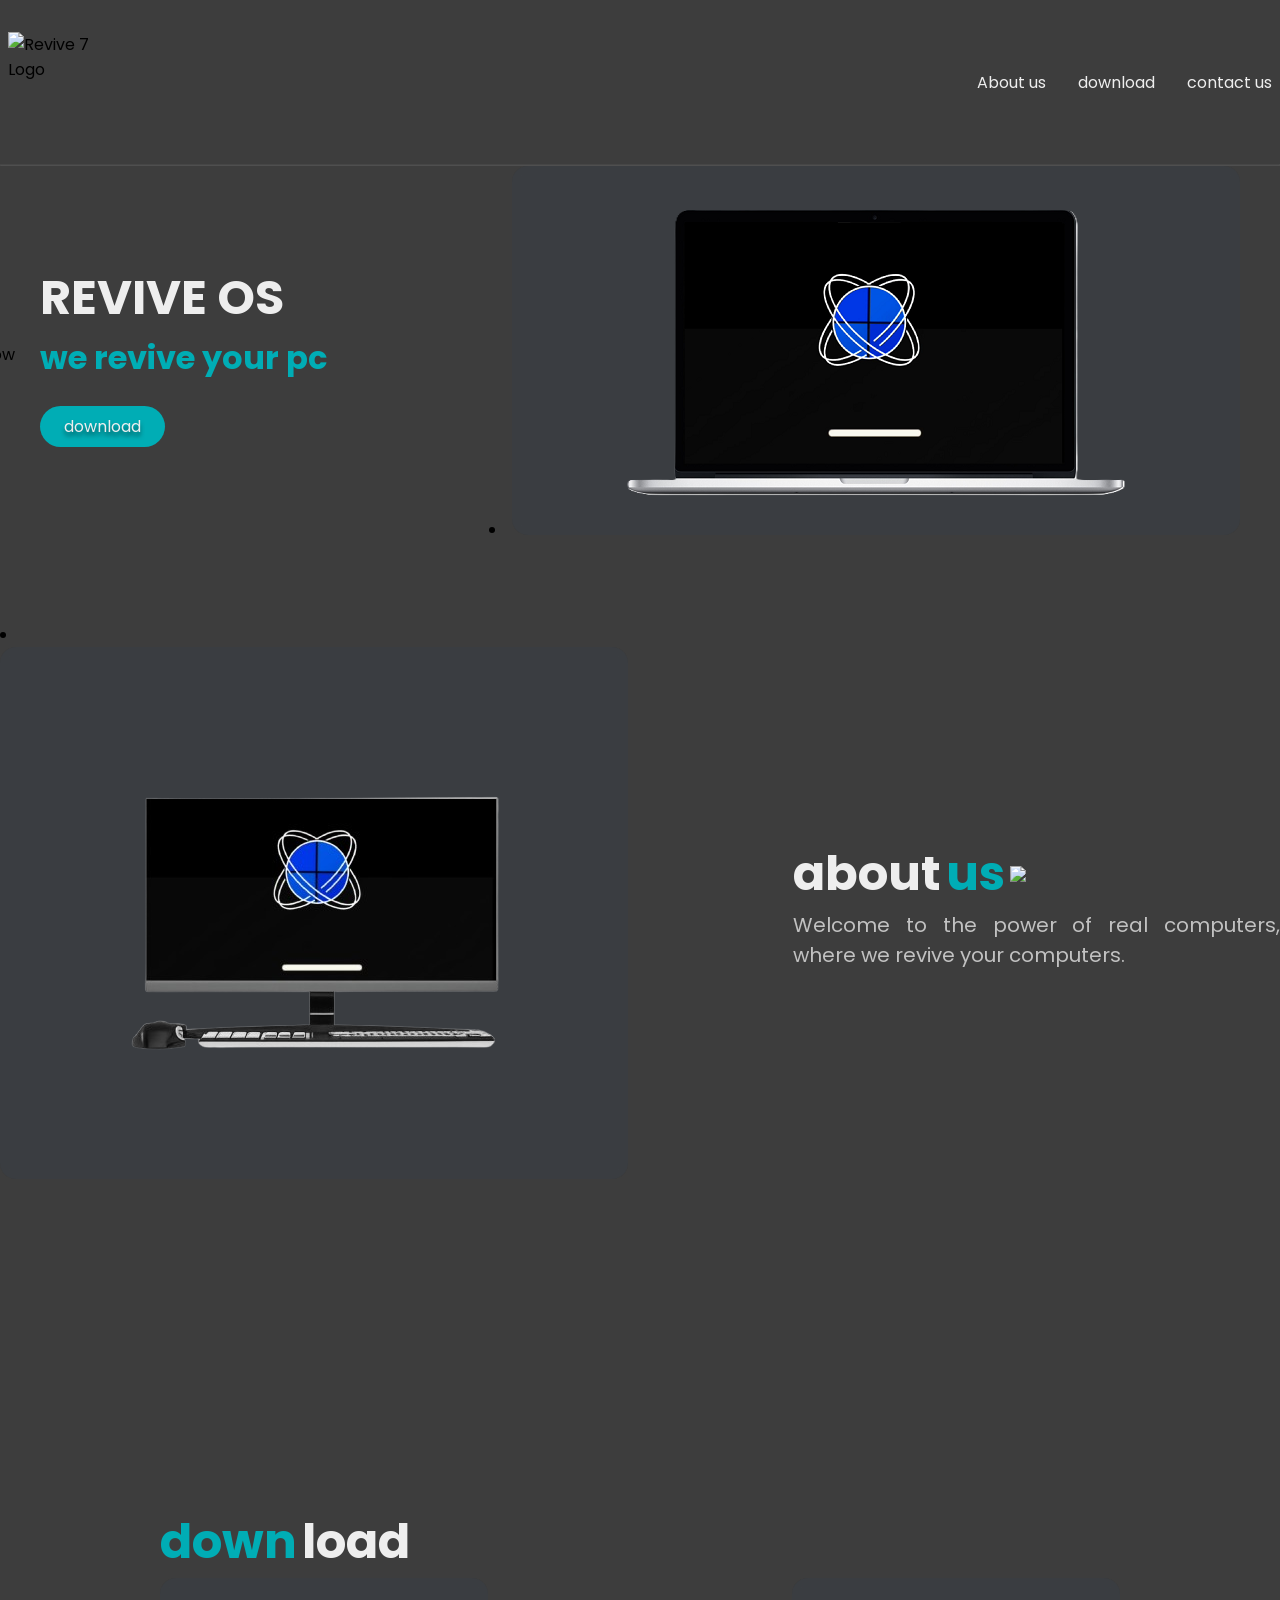
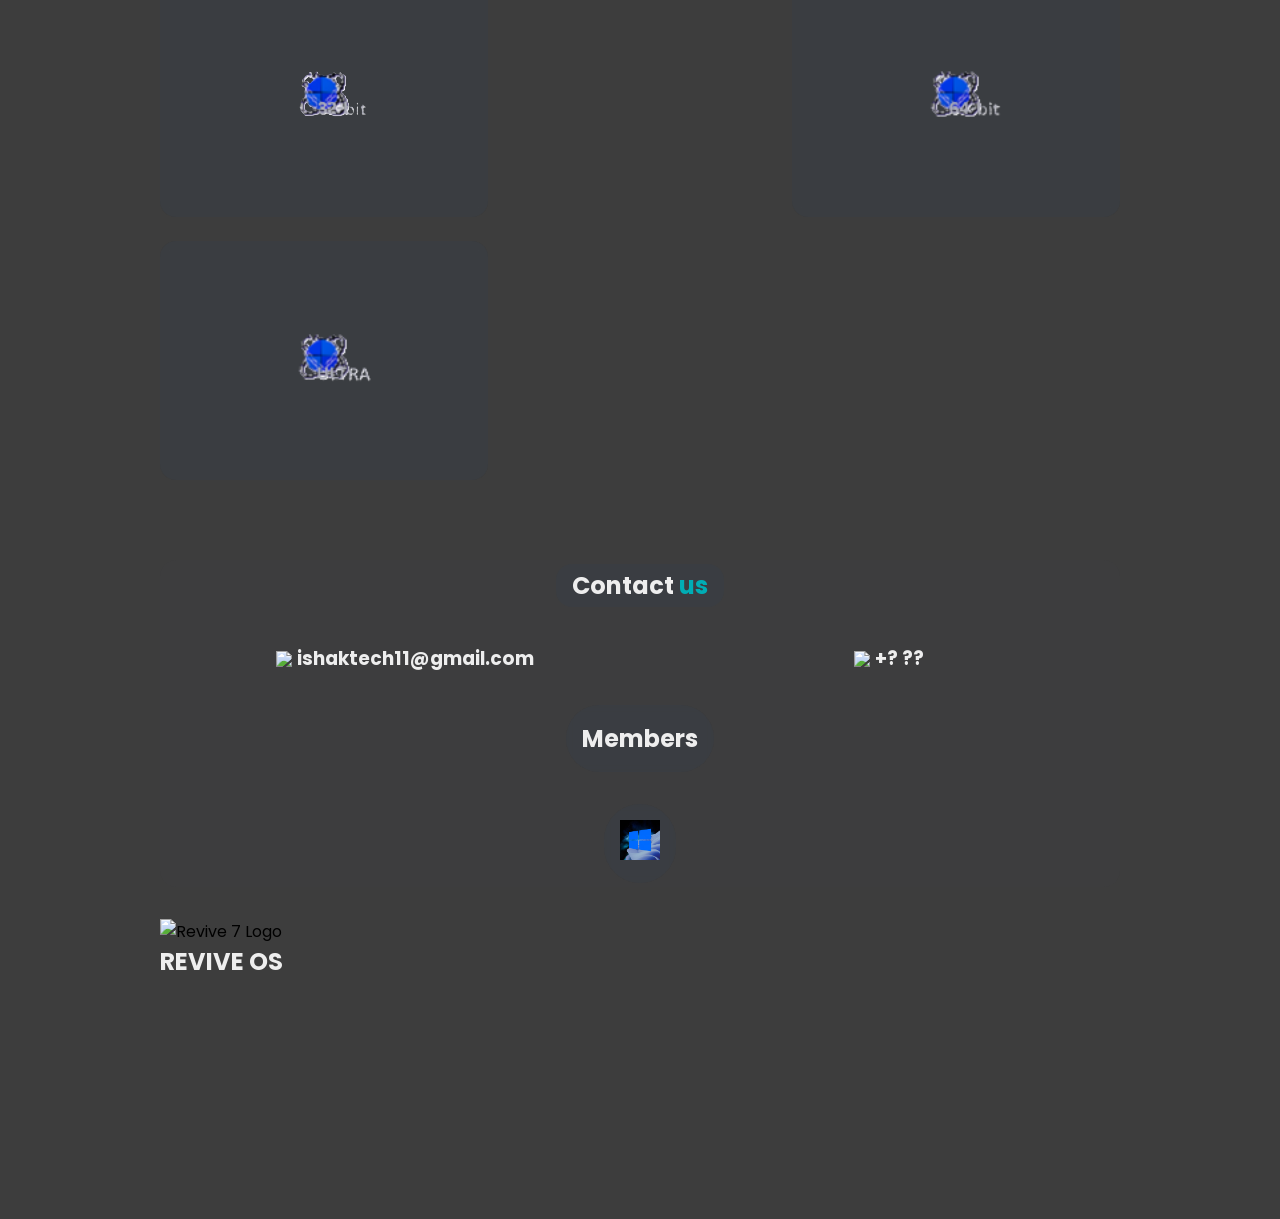
==== index.html @ 4f59e3e3 "upadte" ====
<!DOCTYPE html>
<html lang="en">
<head>
    <meta charset="UTF-8">
    <meta name="viewport" content="width=device-width, initial-scale=1.0">
    <link rel="stylesheet" href="styles.css" />
    <title>Revive 7</title>
</head>
 <body>
    <header>
       <img src="https://github.com/Revive-7/revive-7.github.io/blob/main/logo.png?raw=true" alt="Revive 7 Logo" width="100" height="100">
        <nav class="navigation">
           <ul>
             <li><a href="#aboutMe"> About us</a></li>
             <li><a href="#MyWorks"> download</a></li>
             <li><a href="#contactMe">contact us</a></li>
           </ul>
        </nav>

    </header>
       </nav>
    <hr />
   <section class="hero">
     <img class="arrow" src="assets/assets/svg/arrow.svg" alt="arrow" />
     <div class="herosup">
      <h1 class="name">REVIVE OS</h1>       
      <h1 class="title">we revive your pc</h1>
      <div class="herobtns">
         <a class="herme" href="#MyWorks">download</a>
      </div>
    </div>
    <li>
      <a href="#MyWorks">
      <img src="laptop with boot.png" alt="os img" class="heroimg"></a></li>
     
   </section>
   <section class="aboutme" id="aboutMe" >
<li>
      <a href="#MyWorks" > 
     <img src="pc.png" alt="aboutme image" class="heroimg" /></a></li>
      <div class="textcontainer">
         <div class="texttitel">
            <h1 class="aboutname">about</h1>
            <h1 class="abouttitle"> us</h1>
            <img src="assets/assets/svg/lightbulb.svg " class="light" />
         </div>
         <p class="aboutmepar">
           Welcome to the power of real computers,
            where we revive your computers.
         </p>
      </div>
   </section>
   <div class="Works" id="MyWorks">
      <div class="WorksContainer">
         <div class="PROJECTTITLE">
            
            <h1 class="abouttitle">down</h1>
            <h1 class="aboutname">load</h1>
         </div>
         <ul>
            <li>
               
               <a  class="iso32" href="32-bit.png" download 
               ><img src="32-bit.png" 
            </li>
            <li>
               <a class="iso64" href="64-bit (1).png" download
               ><img src="64-bit (1).png" ></a>
            </li>
            <li>
               <a class="isoUltra" href="ultra.png" download 
               ><img src="ultra.png" /></a> 
            </li>
         <ul>
      </div> 
  </section>

  <section class="contactContainer"  id="contactMe">
<div class="contactTitle">
   <h1 class="aboutname">Contact</h1>
   <h1 class="abouttitle">us</h1>
</div>
<div class="Contact">
    <div class="emailandphone">
     <img src="assets/assets/svg/Email.svg" />
      <h3>ishaktech11@gmail.com</h3>
    </div>
    <div class="emailandphone">
      <img src="assets/assets/svg/phone.svg" />
      <h3>+? ??</h3>
    </div>
</div>
   
   <div class="Members">
      <h1 class="aboutname">Members</h1>
   </div>

   <div class="Members">
      <a href="http://www.youtube.com/@NANO_SOFTWARE" target="_blank"
      ><img src="Untitled img.png"
         ></a>
   </div>
      </section>
       <img src="https://github.com/Revive-7/revive-7.github.io/blob/main/logo.png?raw=true" alt="Revive 7 Logo" width="100" height="100">
             
      <h2 class="aboutname">REVIVE OS</h2>
    </div>
 </body>

</html>
---- styles.css ----
@import url("https://fonts.googleapis.com/css2?family=Poppins:wght@700&display=swap");



* {

    margin: 0;
    padding: 0;
    box-sizing: border-box;
    scroll-behavior: smooth;
    font-family: "Poppins","serif";
}
body {
background-color: rgba(0, 0, 0, 0.76);
}
header {
     display: flex;
     justify-content: space-between;
     align-items: center;
     margin: 2rem auto;
     max-width: 1700px;
     padding: 0 0.5rem;
}

.navigation ul{
    display: flex;
    list-style-type: none;
    gap: 2rem;
}

.navigation a {
    text-decoration: none;
    color: #eeeeee;
}

.navigation a:hover{
    color: #00adb5;
}
hr{
    opacity: 10%;
}
.name ul {
display: flex;
list-style-type: none;
gap: 1rem auto;
}
.name a {
    display: flex;
    justify-content: space-between;
    align-items: center;
    max-width: 1700px;
    margin: 1rem auto;
    color: #eeeeee;
    text-decoration: none;
}
.hero{
    display: flex;
    justify-content: space-between;
    align-items: center;
    margin: auto;
    max-width: 1200px;
}
.arrow {
    position: absolute;
    transform: translateX(-5.5rem); translate:(1.5rem) ;
}
.herosub {
    display: flex;
    flex-direction: column;
    gap: 0.5rem;
}
.name {
    font-size: 3rem;
    color: #eeeeee;
}
.title {
    font-size: 2rem;
     color: #00adb5;
}
.herobtns {
    display: flex;
    gap: 1rem;
    margin-top: 1.5rem;
}
.herme {
    background-color: #00adb5;
    color: #eeeeee;
    border-radius: 24px;
    text-decoration: none;
    padding: 0.5rem 1.5rem;
    text-shadow: 0px 4px 4px rgba( 0, 0, 0, 0.5);
}
.aboutme {
    display: flex;
    justify-content: space-between;
    align-items: center;
    margin: 5rem auto;
    max-width: 1500px;
    gap: 10rem;
}
.textcontainer {
    display: flex;
    flex-direction: column;
}
.texttitel {
    display: flex;
    align-items: center;
    gap: 5px;
    font-size: 2rem;
}
.aboutname {
    color: #eeeeee;
}
.abouttitle {
    color: #00adb5;
}
.aboutmepar {
    text-align: justify;
    color: rgba(238, 238, 238, 0.75);
    max-width: 500px;
    font-size: 1.25rem;
}
.Works {
    background-image: url(assets/assets/svg/background.svg) ;
    padding:  10rem 10rem;
    margin: 5rem  0rem;
}
.WorksContainer  {
    display: flex;
    flex-direction: column;
    justify-content: space-around;
    align-items: left;
    margin: 5rem auto;
    max-width: 1500px;
}
.PROJECTTITLE {
    display: flex;
    align-items: center;
    justify-content: left;
    gap: 5px;
    font-size: 1.5rem;
}
.Works ul{
    flex-wrap: wrap;
    gap: 1.5rem;
    display: flex;
    list-style-type: none;
    align-items: center;
    justify-content: space-between;
}
.Works li {
    border-radius: 16px;
    background-color: rgba(57, 62, 70, 0.5);
    backdrop-filter: blur(4px);
    padding: 1rem 4rem;
}
.Works li img{
    width: 200px;
    height: 200px;
    object-fit: contain;
    transition: transform 0.2s;
}
.Works li :hover {
    transform: scale(1.5);
}
.contactContainer {
    display: flex;
    flex-direction: column;
    align-items: center;
    justify-content: space-around;
    gap: 2rem;
    margin: 2rem auto;
    max-width: 1500px;
     background-color: rgba(57, 62, 75, 0.1);
    font-size: 1rem;
    padding: 0.25rem 1rem;
    backdrop-filter: 4px;
    border-radius: 16px;
}
.contactTitle {
    display: flex;
    align-items: center;
    justify-content: center;
    gap: 5px;
    margin-bottom:5px;
    font-size: 1.5rem;
     background-color: rgba(57, 62, 70, 0.5);
    font-size: 1rem;
    padding: 0.25rem 1rem;
    backdrop-filter: 4px;
    border-radius: 16px; 
}
.Contact {
    display: flex;
    align-items: center;
    justify-content: center;
    margin-right: 5rem;
    gap: 20rem;
}
.Contact h3, .Contact a  {
    color: #eeeeee;
    text-decoration: none;
}
.emailandphone {
    display: flex;
    align-items: center;
    justify-content: center;
    gap: 5px;
} 
.SOCIALMEDIA{
    display: flex;
    justify-content: center;
    align-items: center;
    gap: 3rem;
}


.DIRECTED h2, .DIRECTED a  {
    color: #eeeeee;
    padding: 0.75rem;
    text-align: left;
}
.Me {
    display: flex;
    justify-content: center;
    align-items: center;
}
.Members {
    display: flex;
    justify-content: center;
    align-items: center;
    border-radius: 50px;
    background-color: rgba(57, 62, 70, 0.5);
    padding: 1rem;
    backdrop-filter: blur(4px);
}
.Members img {
    width: 40px;
    height: 40px;

}
.heroimg  {
    border-radius: 16px;
    background-color: rgba(57, 62, 70, 0.5);
    backdrop-filter: blur(4px);
    padding: 1rem 4rem;
}
.heroimg li:hover {
 transform: scale(1.5);
}
.heroimg li img {
  width: 200px;
    height: 200px;
    object-fit: contain;
    transition: transform 0.2s;
}

.LOGO img {
    width: 80px;
    height: 80px;
}
@media (max-width: 1023px){

    header {
    margin-left: 1rem ;
    margin-right: 1rem ;
 }
 .hero {
    flex-direction: column;
    align-items: center;
    gap: 2rem;
 }
 .heroimg {
    width: 400px; ;
 }
.name, .title {
    font-size: 2rem;
}
.arrow {
    display: none;
}
.aboutme {
    flex-direction: column-reverse;
    align-items: center;
    gap: 2rem;
}
.textcontainer{
    align-items: center;
    margin: 0rem 5rem;
    gap: 2rem;
}
.aboutname,  .abouttitle {
    font-size: 2rem;
}
.light{
    width: 60px;
}
.aboutmeimg {
    width: 400px;
  }
  .Works {
    padding: 0;
  }
  .worksContainer {
    padding: 5rem 0rem;
    gap: 3rem;
  }
  .PROJECTTITLE {
    margin-left: 1rem;
  }
  .Works ul {
    flex-direction: column;
    gap: 1rem;
  }
  .contactContainer {
    margin: 10rem 5rem;
    gap: 2rem;
  }
  .Contact {
    flex-direction: column;
    gap: 1rem;
    margin-right: 0;
  }


}
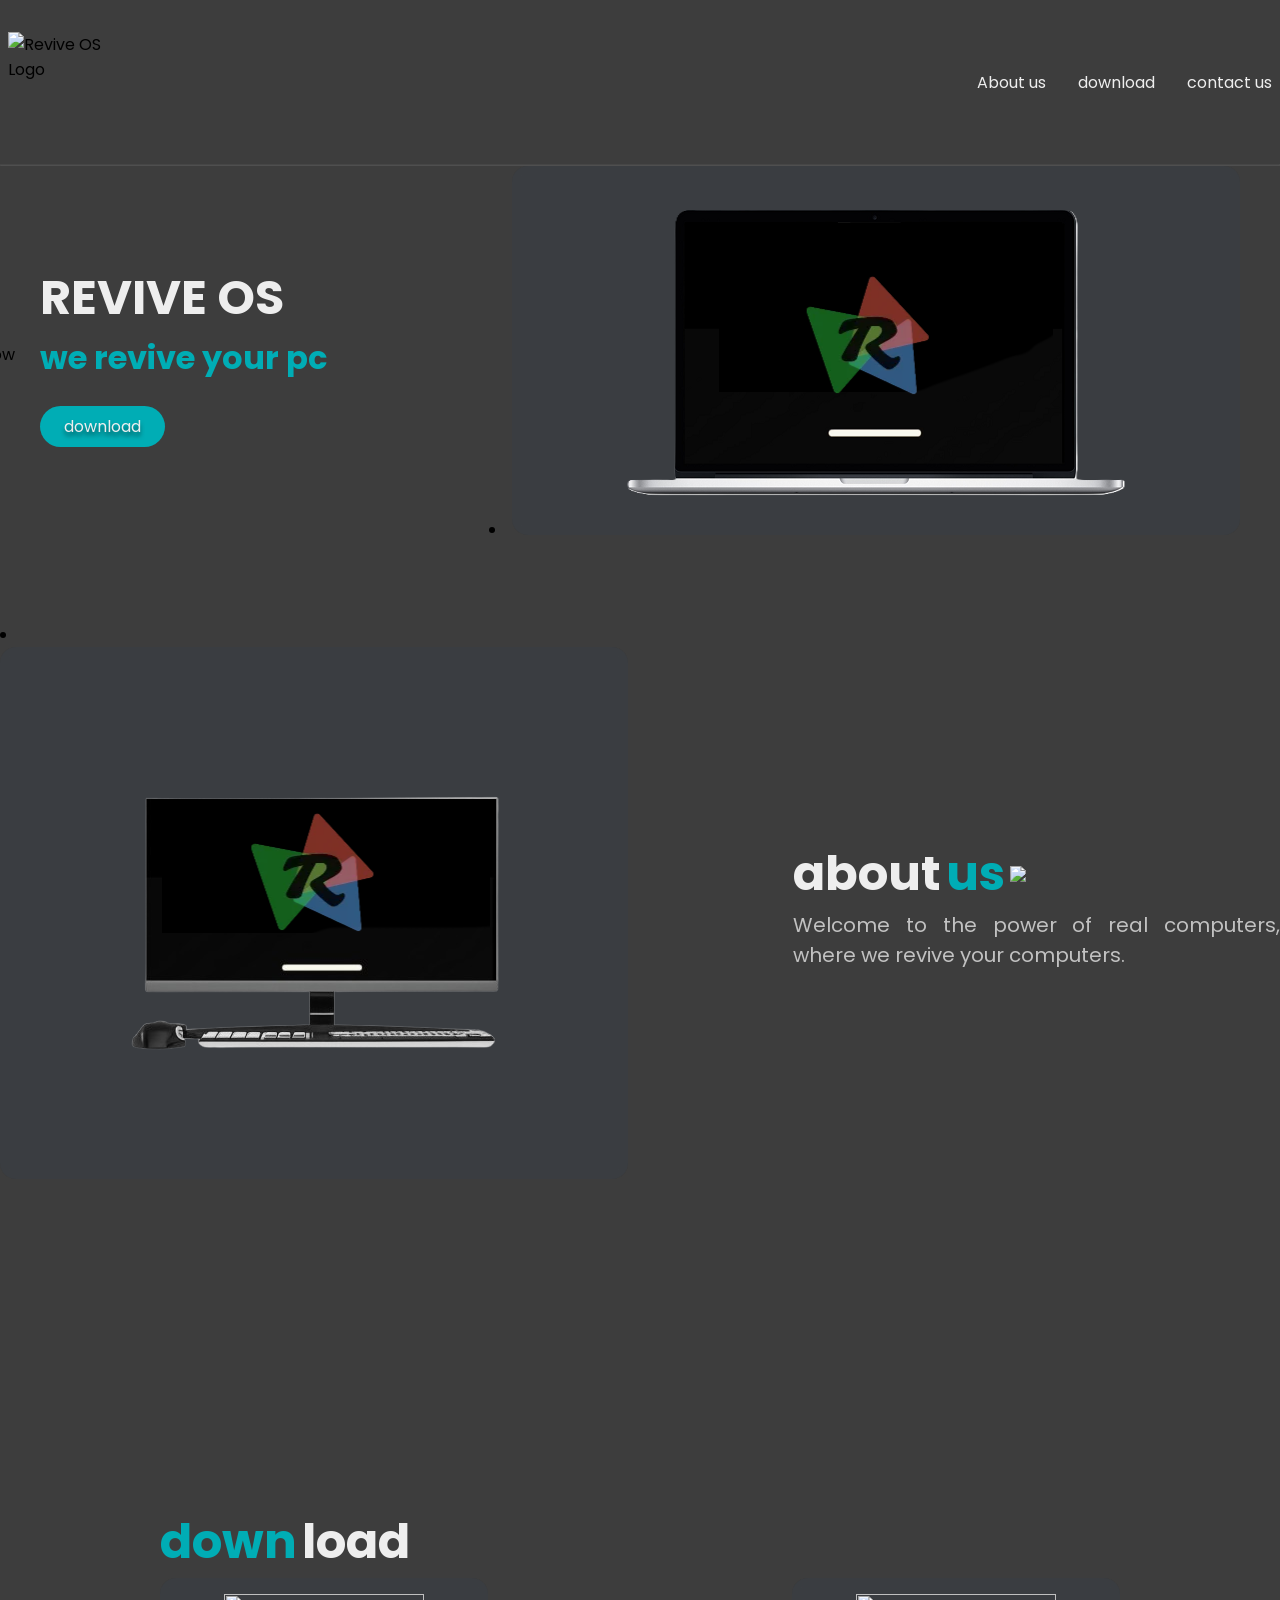
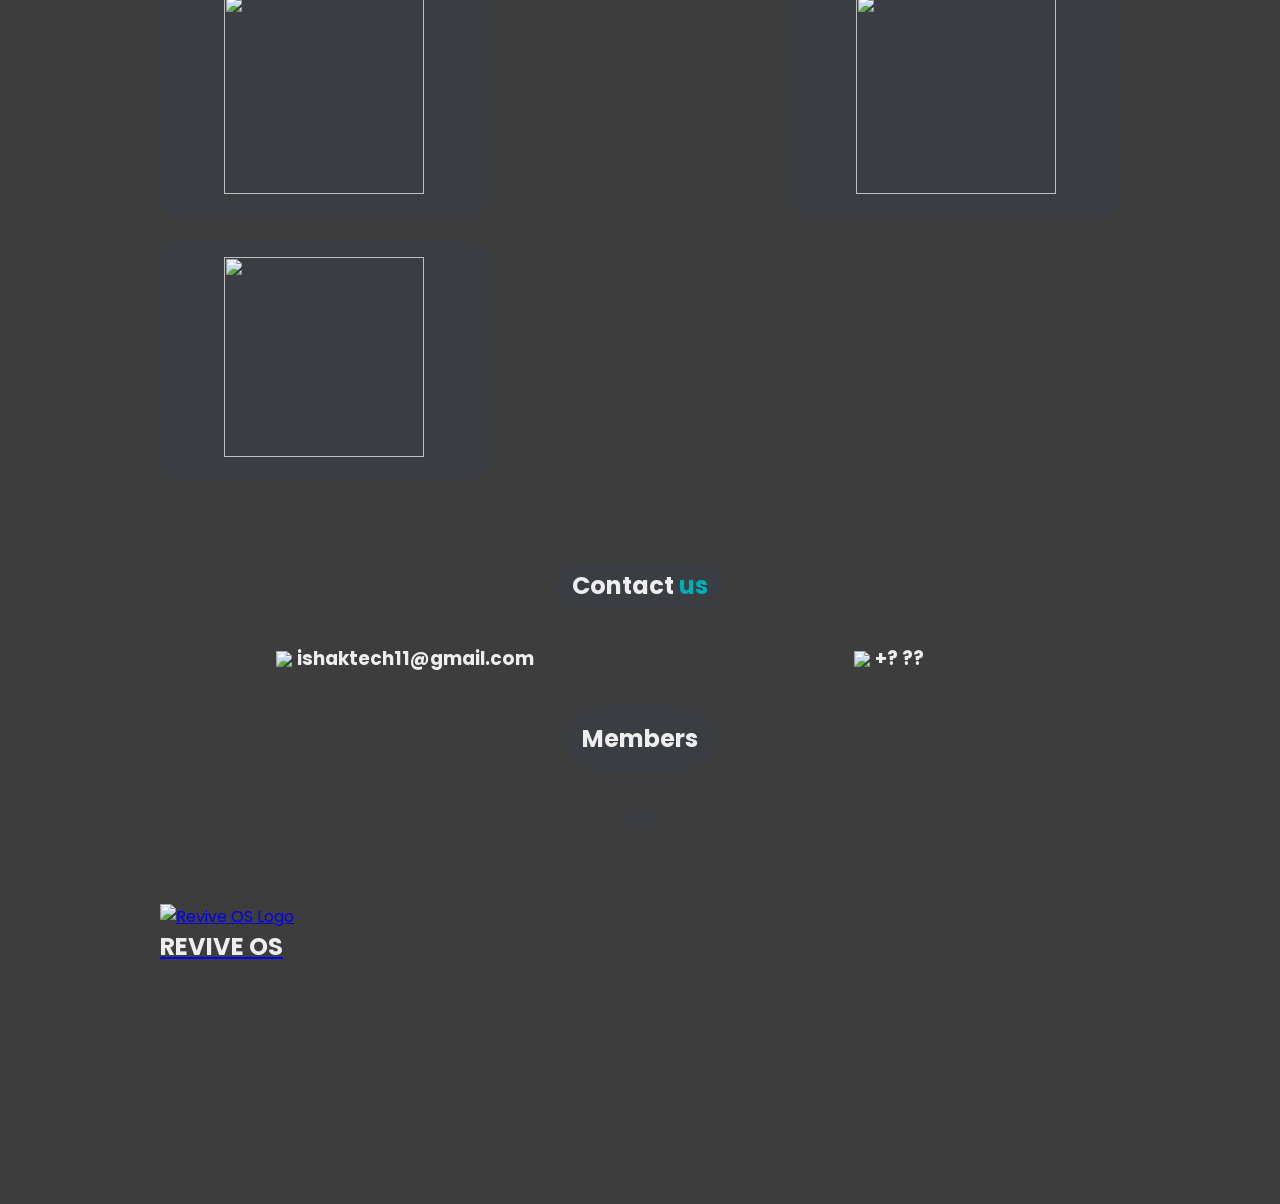
==== commit 5a44d8e4: "Images" ====
--- a/index.html
+++ b/index.html
@@ -4,11 +4,11 @@
     <meta charset="UTF-8">
     <meta name="viewport" content="width=device-width, initial-scale=1.0">
     <link rel="stylesheet" href="styles.css" />
-    <title>Revive 7</title>
+    <title>Revive OS</title>
 </head>
  <body>
     <header>
-       <img src="https://github.com/Revive-7/revive-7.github.io/blob/main/logo.png?raw=true" alt="Revive 7 Logo" width="100" height="100">
+       <img src="https://github.com/Revive-7/revive-7.github.io/blob/main/logo.png?raw=true" alt="Revive OS Logo" width="100" height="100">
         <nav class="navigation">
            <ul>
              <li><a href="#aboutMe"> About us</a></li>
@@ -90,21 +90,16 @@
       <h3>+? ??</h3>
     </div>
 </div>
-   
    <div class="Members">
       <h1 class="aboutname">Members</h1>
    </div>
-
    <div class="Members">
       <a href="http://www.youtube.com/@NANO_SOFTWARE" target="_blank"
-      ><img src="Untitled img.png"
-         ></a>
+       <img src="Untitled img.png">
    </div>
       </section>
-       <img src="https://github.com/Revive-7/revive-7.github.io/blob/main/logo.png?raw=true" alt="Revive 7 Logo" width="100" height="100">
-             
+       <img src="https://github.com/Revive-7/revive-7.github.io/blob/main/logo.png?raw=true" alt="Revive OS Logo" width="100" height="100">
       <h2 class="aboutname">REVIVE OS</h2>
     </div>
  </body>
-
-</html>+</html>
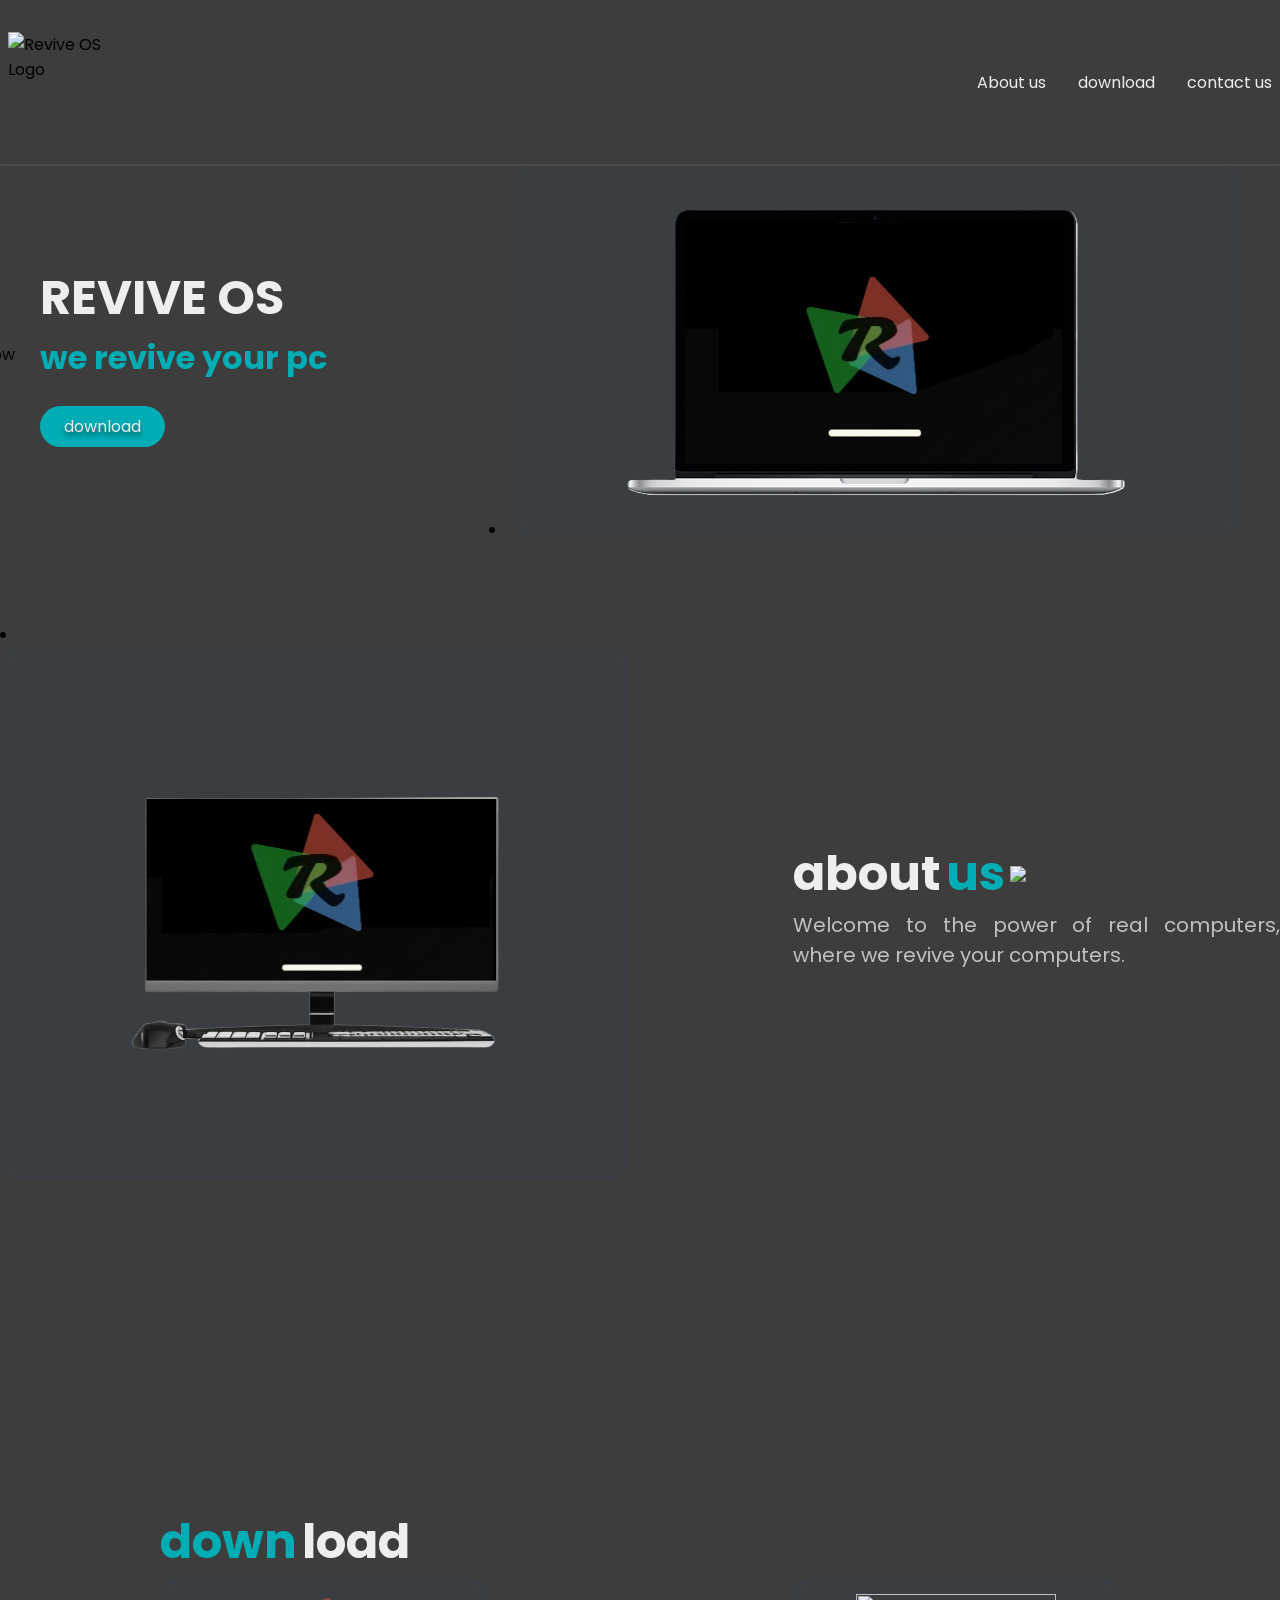
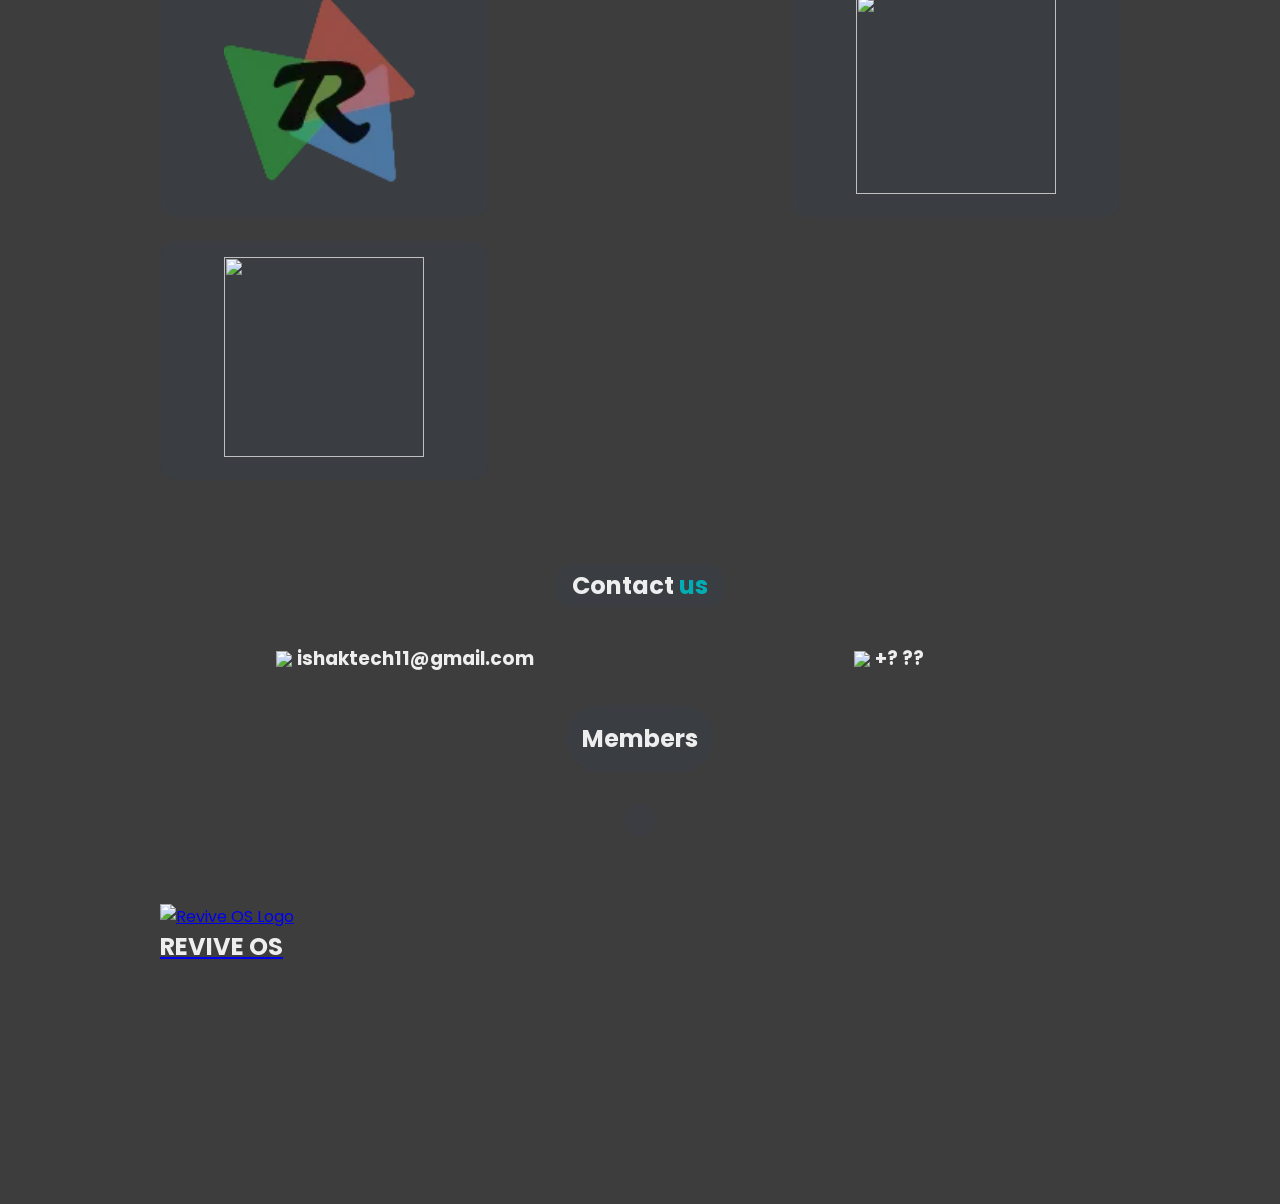
==== commit 9a73c023: "Fix HTML structure and update content" ====
--- a/index.html
+++ b/index.html
@@ -60,11 +60,11 @@
          <ul>
             <li>
                
-               <a  class="iso32" href="32-bit.png" download 
-               ><img src="32-bit.png" 
+               <a  class="R1Ob" href="https://drive.usercontent.google.com/download?id=1N0clkVpJzYDMEuQR_gYwJyXSdKS7xUp7&export=download&authuser=0&confirm=t&uuid=2fb919c7-bfc1-4003-a6d5-fa0c030d7b96&at=APcXIO1NhPQMdsNqC5kf49kHODmv%3A1772462205152" download 
+               ><img src="logo.png" 
             </li>
             <li>
-               <a class="iso64" href="64-bit (1).png" download
+               <a class="beta" href="64-bit (1).png" download
                ><img src="64-bit (1).png" ></a>
             </li>
             <li>
@@ -103,3 +103,4 @@
     </div>
  </body>
 </html>
+
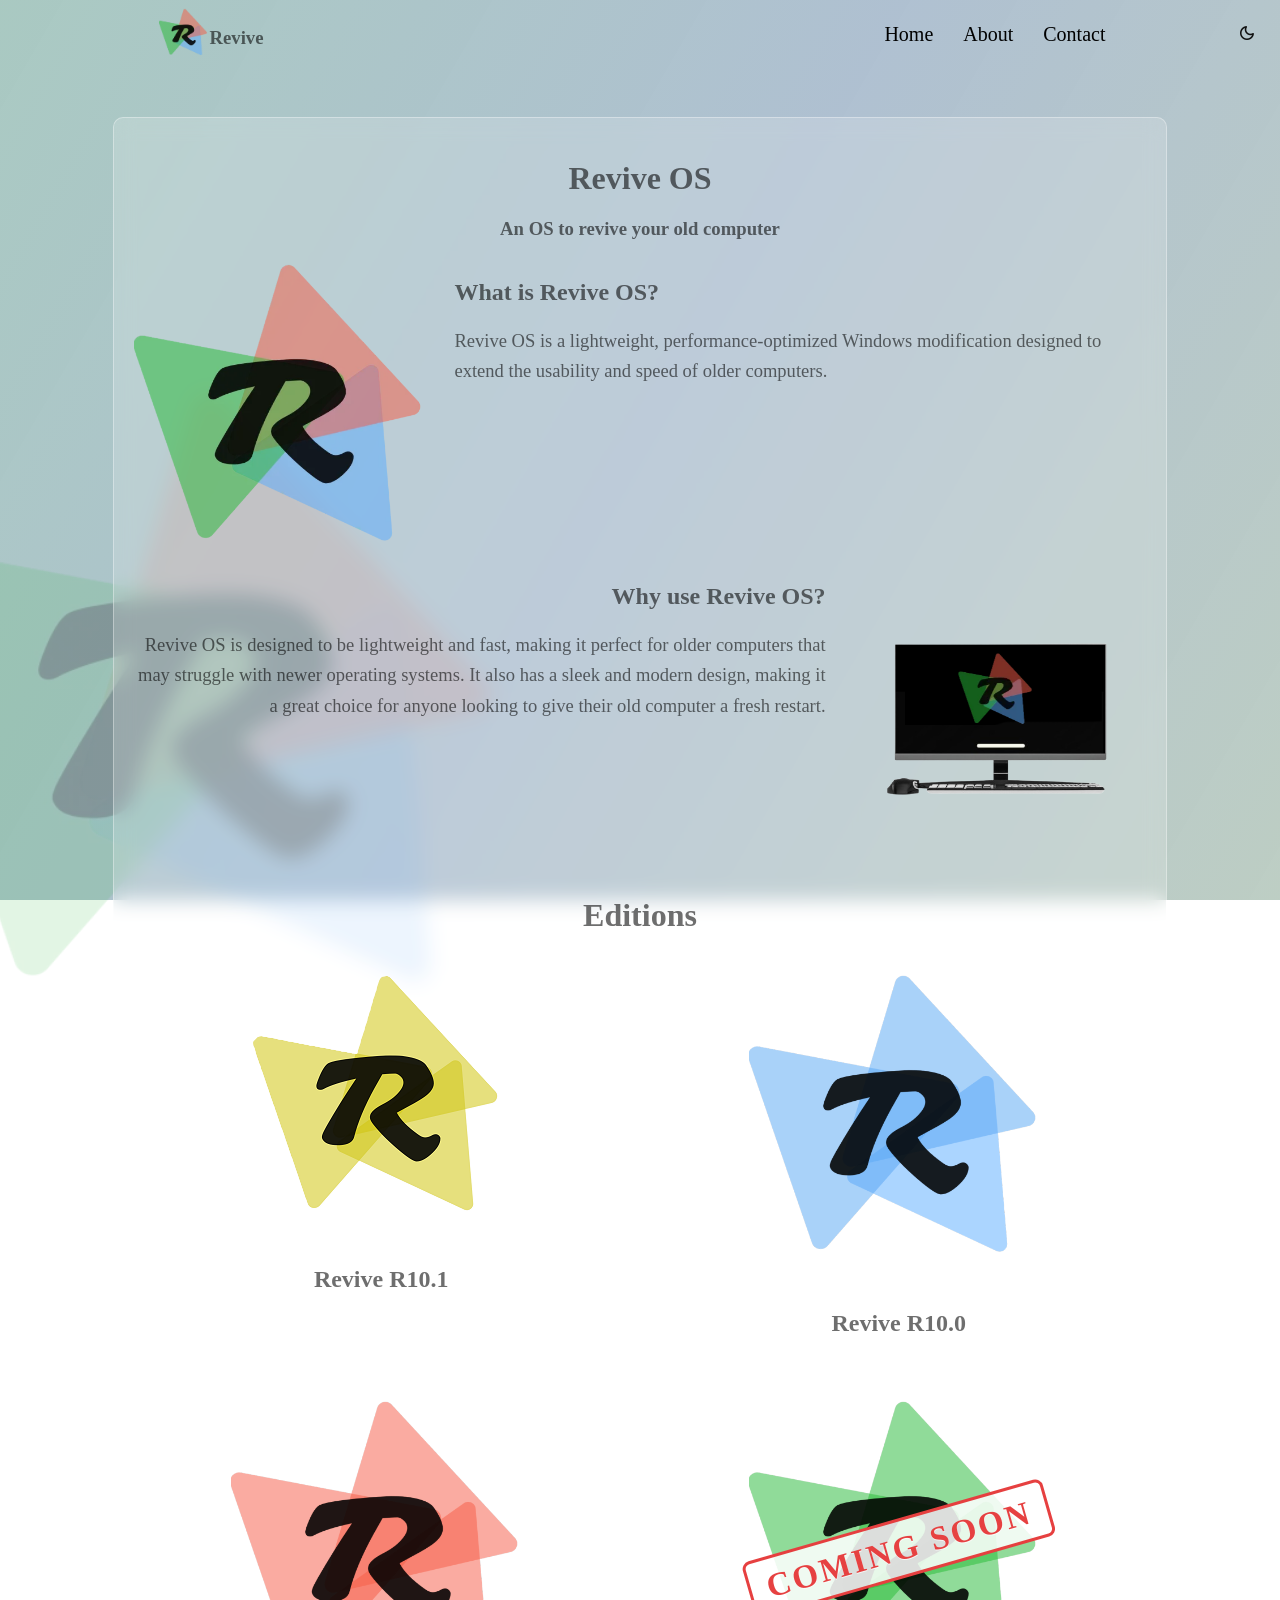
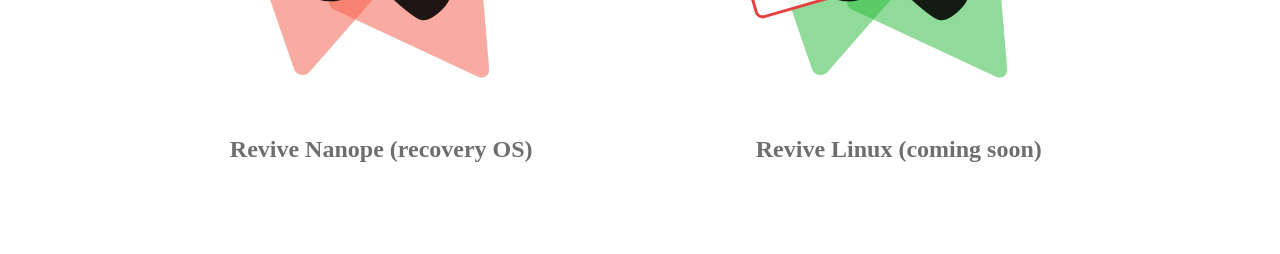
==== commit 81d9d7e6: "New" ====
--- a/index.html
+++ b/index.html
@@ -1,106 +1,138 @@
-<!DOCTYPE html>
-<html lang="en">
-<head>
-    <meta charset="UTF-8">
-    <meta name="viewport" content="width=device-width, initial-scale=1.0">
-    <link rel="stylesheet" href="styles.css" />
-    <title>Revive OS</title>
-</head>
- <body>
-    <header>
-       <img src="https://github.com/Revive-7/revive-7.github.io/blob/main/logo.png?raw=true" alt="Revive OS Logo" width="100" height="100">
-        <nav class="navigation">
-           <ul>
-             <li><a href="#aboutMe"> About us</a></li>
-             <li><a href="#MyWorks"> download</a></li>
-             <li><a href="#contactMe">contact us</a></li>
-           </ul>
-        </nav>
-
-    </header>
-       </nav>
-    <hr />
-   <section class="hero">
-     <img class="arrow" src="assets/assets/svg/arrow.svg" alt="arrow" />
-     <div class="herosup">
-      <h1 class="name">REVIVE OS</h1>       
-      <h1 class="title">we revive your pc</h1>
-      <div class="herobtns">
-         <a class="herme" href="#MyWorks">download</a>
-      </div>
-    </div>
-    <li>
-      <a href="#MyWorks">
-      <img src="laptop with boot.png" alt="os img" class="heroimg"></a></li>
-     
-   </section>
-   <section class="aboutme" id="aboutMe" >
-<li>
-      <a href="#MyWorks" > 
-     <img src="pc.png" alt="aboutme image" class="heroimg" /></a></li>
-      <div class="textcontainer">
-         <div class="texttitel">
-            <h1 class="aboutname">about</h1>
-            <h1 class="abouttitle"> us</h1>
-            <img src="assets/assets/svg/lightbulb.svg " class="light" />
-         </div>
-         <p class="aboutmepar">
-           Welcome to the power of real computers,
-            where we revive your computers.
-         </p>
-      </div>
-   </section>
-   <div class="Works" id="MyWorks">
-      <div class="WorksContainer">
-         <div class="PROJECTTITLE">
-            
-            <h1 class="abouttitle">down</h1>
-            <h1 class="aboutname">load</h1>
-         </div>
-         <ul>
-            <li>
-               
-               <a  class="R1Ob" href="https://drive.usercontent.google.com/download?id=1N0clkVpJzYDMEuQR_gYwJyXSdKS7xUp7&export=download&authuser=0&confirm=t&uuid=2fb919c7-bfc1-4003-a6d5-fa0c030d7b96&at=APcXIO1NhPQMdsNqC5kf49kHODmv%3A1772462205152" download 
-               ><img src="logo.png" 
-            </li>
-            <li>
-               <a class="beta" href="64-bit (1).png" download
-               ><img src="64-bit (1).png" ></a>
-            </li>
-            <li>
-               <a class="isoUltra" href="ultra.png" download 
-               ><img src="ultra.png" /></a> 
-            </li>
-         <ul>
-      </div> 
-  </section>
-
-  <section class="contactContainer"  id="contactMe">
-<div class="contactTitle">
-   <h1 class="aboutname">Contact</h1>
-   <h1 class="abouttitle">us</h1>
-</div>
-<div class="Contact">
-    <div class="emailandphone">
-     <img src="assets/assets/svg/Email.svg" />
-      <h3>ishaktech11@gmail.com</h3>
-    </div>
-    <div class="emailandphone">
-      <img src="assets/assets/svg/phone.svg" />
-      <h3>+? ??</h3>
-    </div>
-</div>
-   <div class="Members">
-      <h1 class="aboutname">Members</h1>
-   </div>
-   <div class="Members">
-      <a href="http://www.youtube.com/@NANO_SOFTWARE" target="_blank"
-       <img src="Untitled img.png">
-   </div>
-      </section>
-       <img src="https://github.com/Revive-7/revive-7.github.io/blob/main/logo.png?raw=true" alt="Revive OS Logo" width="100" height="100">
-      <h2 class="aboutname">REVIVE OS</h2>
-    </div>
- </body>
-</html>
-
+<!DOCTYPE html>
+<html lang="en">
+<head>
+    <meta charset="UTF-8"><head>
+    <meta charset="UTF-8">
+    <meta name="viewport" content="width=device-width, initial-scale=1.0">
+    <title>Revive OS</title>
+    <link rel="stylesheet" href="style.css">
+    <link rel="stylesheet" href="https://fonts.googleapis.com/css2?family=Material+Symbols+Rounded:FILL@0;1">
+    <link rel="icon" type="image/png" sizes="32x32" href="favicon.webp">
+    <meta name="viewport" content="width=device-width, initial-scale=1.0">
+    <title>Revive OS</title>
+    <link rel="stylesheet" href="style.css">
+    <link rel="icon" type="image/png" sizes="32x32" href="favicon.webp">
+</head>
+<body>
+    <button id="themeToggle" class="theme-toggle" aria-label="Switch to night mode">
+        <span id="themeIcon" class="material-symbols-rounded theme-icon" aria-hidden="true">dark_mode</span>
+    </button>
+    <nav>
+        <div>
+        <img src="./Assets/img/favicon.webp" alt="Logo" class="logo" height="50px" width="50px">
+        <h3>Revive </h3>
+        </div>
+        <br>
+        <div>
+            <a href="#">Home</a>
+            <a href="about.html">About</a>
+            <a href="contact.html">Contact</a>
+            </div>
+    </nav>
+    <div class="container">
+        <h1 class="title">Revive OS</h1>
+        <h3 class="title">An OS to revive your old computer</h3>
+         <div class="info1">
+        <div class="img">
+            <img src="./Assets/img/favicon.webp" alt="Revive OS" height="300px">
+        </div>
+        <div class="info">
+        <h2>What is Revive OS?</h2>
+        <p class="lead-copy">Revive OS is a lightweight, performance-optimized Windows modification designed to extend the usability and speed of older computers.</p>
+        </div>
+    </div>
+    <div class="info2">
+        <div class="info">
+        <h2>Why use Revive OS?</h2>
+        <p>Revive OS is designed to be lightweight and fast, making it perfect for older computers that may struggle with newer operating systems. It also has a sleek and modern design, making it a great choice for anyone looking to give their old computer a fresh restart.</p>
+        </div>
+        <div class="img">
+            <img src="./Assets/img/revive-pc.png" alt="Revive OS PC" height="300px">
+        </div>
+    </div>
+        <div class="editions">
+            <h1>Editions</h1>
+            <div class="editions-grid">
+                <div class="edition-card" data-soon="false">
+                    <a class="edition-link" href="https://example.com" target="_blank" rel="noopener noreferrer">
+                        <div class="edition-media">
+                            <img class="edition-image" src="./Assets/img/revive-r10-1.webp" alt="Revive R10.1">
+                        </div>
+                    </a>
+                    <h2>Revive R10.1</h2>
+                </div>
+                <div class="edition-card" data-soon="false">
+                    <a class="edition-link" href="https://example.com" target="_blank" rel="noopener noreferrer">
+                        <div class="edition-media">
+                            <img class="edition-image" src="./Assets/img/revive-r10-0.webp" alt="Revive R10.0">
+                        </div>
+                    </a>
+                    <h2>Revive R10.0</h2>
+                </div>
+                <div class="edition-card" data-soon="false">
+                    <a class="edition-link" href="https://example.com" target="_blank" rel="noopener noreferrer">
+                        <div class="edition-media">
+                            <img class="edition-image" src="./Assets/img/revive-os-nanope.webp" alt="Revive Nanope">
+                        </div>
+                    </a>
+                    <h2>Revive Nanope (recovery OS)</h2>
+                </div>
+                <div class="edition-card" data-soon="true">
+                    <a class="edition-link" href="https://example.com" target="_blank" rel="noopener noreferrer">
+                        <div class="edition-media">
+                            <span class="soon-stamp">COMING SOON</span>
+                            <img class="edition-image" src="./Assets/img/revive-os-linux.webp" alt="Revive Linux">
+                        </div>
+                    </a>
+                    <h2>Revive Linux (coming soon)</h2>
+                </div>
+            </div>
+        </div>
+    </div>
+
+    <script>
+        (function () {
+            const toggleButton = document.getElementById("themeToggle");
+            const themeIcon = document.getElementById("themeIcon");
+            const systemTheme = window.matchMedia("(prefers-color-scheme: dark)");
+
+            function updateToggleState() {
+                const isNightMode = document.body.classList.contains("night-mode");
+                themeIcon.textContent = isNightMode ? "light_mode" : "dark_mode";
+                toggleButton.setAttribute(
+                    "aria-label",
+                    isNightMode ? "Switch to day mode" : "Switch to night mode"
+                );
+            }
+
+            function applyTheme(mode) {
+                document.body.classList.toggle("night-mode", mode === "night");
+                updateToggleState();
+            }
+
+            const savedTheme = localStorage.getItem("theme-mode");
+            if (savedTheme === "night" || savedTheme === "day") {
+                applyTheme(savedTheme);
+            } else {
+                applyTheme(systemTheme.matches ? "night" : "day");
+            }
+
+            systemTheme.addEventListener("change", function (event) {
+                if (!localStorage.getItem("theme-mode")) {
+                    applyTheme(event.matches ? "night" : "day");
+                }
+            });
+
+            toggleButton.addEventListener("click", function () {
+                const nextMode = document.body.classList.contains("night-mode") ? "day" : "night";
+                applyTheme(nextMode);
+                localStorage.setItem("theme-mode", nextMode);
+                themeIcon.classList.remove("theme-icon-animate");
+                void themeIcon.offsetWidth;
+                themeIcon.classList.add("theme-icon-animate");
+            });
+        })();
+    </script>
+</body>
+
+</html>
--- a/style.css
+++ b/style.css
@@ -0,0 +1,292 @@
+:root {
+    --bg-gradient-day: linear-gradient(120deg, rgba(108, 184, 166, 0.42), rgba(117, 160, 202, 0.4), rgba(145, 191, 163, 0.36));
+    --bg-gradient-night: linear-gradient(120deg, rgba(29, 50, 84, 0.58), rgba(48, 36, 78, 0.54), rgba(21, 58, 64, 0.5));
+    --overlay-dim-day: rgba(0, 0, 0, 0.16);
+    --overlay-dim-night: rgba(0, 0, 0, 0.5);
+}
+
+body {
+    font-family: calibri;
+    position: relative;
+    min-height: 100vh;
+    background-attachment: fixed;
+    background-size: cover;
+    background-image: url(./Assets/img/bg.webp);
+    background-position: center;
+    color: rgba(0, 0, 0, 0.568);
+    transition: color 0.4s ease;
+}
+
+body::before {
+    content: "";
+    position: fixed;
+    inset: 0;
+    background:
+        var(--bg-gradient-day),
+        linear-gradient(var(--overlay-dim-day), var(--overlay-dim-day));
+    opacity: 1;
+    pointer-events: none;
+    transition: background 0.45s ease;
+    z-index: 0;
+}
+
+body::after {
+    content: "";
+    position: fixed;
+    left: -120px;
+    bottom: -120px;
+    width: clamp(360px, 50vw, 760px);
+    height: clamp(360px, 50vw, 760px);
+    background-image: url(./Assets/img/favicon.webp);
+    background-size: contain;
+    background-repeat: no-repeat;
+    background-position: left bottom;
+    opacity: 0.26;
+    pointer-events: none;
+    z-index: 0;
+    filter: saturate(0.95);
+    transition: opacity 0.45s ease, filter 0.45s ease;
+}
+
+body.night-mode::before {
+    background:
+        var(--bg-gradient-night),
+        linear-gradient(var(--overlay-dim-night), var(--overlay-dim-night));
+}
+
+body.night-mode::after {
+    opacity: 0.3;
+    filter: saturate(0.9) brightness(1.02);
+}
+
+body.night-mode {
+    color: #fff;
+}
+
+nav,
+.container {
+    position: relative;
+    z-index: 1;
+}
+
+.theme-toggle {
+    position: fixed;
+    top: 14px;
+    right: 14px;
+    width: 38px;
+    height: 38px;
+    border: none;
+    border-radius: 0;
+    background: transparent;
+    color: #fff;
+    font-size: 18px;
+    cursor: pointer;
+    z-index: 3;
+    display: grid;
+    place-items: center;
+    transition: transform 0.25s ease, color 0.35s ease;
+}
+
+.theme-toggle:hover {
+    transform: scale(1.06);
+}
+
+body:not(.night-mode) .theme-toggle {
+    color: #111;
+}
+
+body:not(.night-mode) .theme-toggle:hover {
+    color: #000;
+}
+
+.theme-icon {
+    font-size: 20px;
+    line-height: 1;
+}
+
+.theme-icon-animate {
+    animation: theme-switch 0.28s ease;
+}
+
+@keyframes theme-switch {
+    0% {
+        transform: scale(0.75) rotate(-24deg);
+        opacity: 0.7;
+    }
+    60% {
+        transform: scale(1.18) rotate(12deg);
+        opacity: 1;
+    }
+    100% {
+        transform: scale(1) rotate(0deg);
+        opacity: 1;
+    }
+}
+nav {  
+    justify-content: space-around;
+     
+    display: flex;
+}
+nav div {
+    display: flex;
+}
+a { 
+
+    color: #000;
+    padding: 15px;
+    text-decoration: none;
+    transition: color 0.4s ease, transform 0.45s cubic-bezier(0.22, 0.61, 0.36, 1);
+    font-size: 20px;
+}
+body.night-mode a {
+    color: #fff;
+}
+.title {    
+    text-align: center;
+}
+.container {
+    margin: 50px auto;
+    padding: 20px;
+    border-radius: 10px;
+    width: 80%;
+    backdrop-filter: blur(10px);
+    background: rgba(255, 255, 255, 0.18);
+    border: 1px solid rgba(255, 255, 255, 0.35);
+    transition: background 0.4s ease, border-color 0.4s ease;
+}
+body.night-mode .container {
+    background: rgba(18, 22, 32, 0.42);
+    border-color: rgba(255, 255, 255, 0.22);
+}
+.info1 {
+    display: flex;
+    gap: 20px;
+    text-align: left;
+}
+.info2 {
+    display: flex;
+    gap: 20px;
+    text-align: right;
+    justify-content: right;
+}
+.info p {
+    font-size: 1.16rem;
+    line-height: 1.65;
+}
+
+.lead-copy {
+    font-size: 1.28rem;
+    line-height: 1.7;
+    margin: 0;
+}
+.download {
+    text-align: center;
+    margin-top: 30px;
+}
+.db {
+    background-color: #1faf37;
+    color: white;
+    border: none;
+    padding: 10px 20px;
+    border-radius: 5px;
+    font-size: 16px;
+    cursor: pointer;
+    transition: background-color 0.3s ease;
+}
+.db:hover {
+    background-color: #1a7d2b;
+}
+.editions {
+    text-align: center;
+    margin-top: 30px;
+}
+
+.editions-grid {
+    display: grid;
+    grid-template-columns: repeat(2, minmax(0, 1fr));
+    gap: 24px;
+    align-items: start;
+}
+
+.edition-link {
+    display: inline-block;
+}
+
+.edition-media {
+    position: relative;
+    display: inline-block;
+    width: min(100%, 300px);
+    overflow: visible;
+}
+
+.edition-image {
+    width: 100%;
+    max-width: none;
+    height: auto;
+    object-fit: contain;
+    transition: transform 0.45s cubic-bezier(0.22, 0.61, 0.36, 1);
+}
+
+.soon-stamp {
+    position: absolute;
+    top: 50%;
+    left: 50%;
+    z-index: 2;
+    width: auto;
+    height: auto;
+    display: inline-block;
+    padding: 10px 16px;
+    border: 3px solid rgba(230, 61, 61, 0.98);
+    border-radius: 8px;
+    color: rgba(230, 61, 61, 0.98);
+    background: rgba(255, 255, 255, 0.86);
+    font-weight: 800;
+    font-size: clamp(20px, 2.6vw, 34px);
+    letter-spacing: 2.5px;
+    line-height: 1;
+    white-space: nowrap;
+    text-shadow: 0 1px 0 rgba(255, 255, 255, 0.7);
+    text-align: center;
+    transform: translate(-50%, -50%) rotate(-16deg);
+    transform-origin: center;
+    transition: transform 0.45s cubic-bezier(0.22, 0.61, 0.36, 1);
+}
+
+body.night-mode .soon-stamp {
+    background: rgba(22, 18, 28, 0.9);
+    color: rgba(255, 110, 110, 1);
+    border-color: rgba(255, 110, 110, 1);
+    text-shadow: 0 1px 0 rgba(0, 0, 0, 0.5);
+}
+
+.edition-link:focus-visible .edition-image {
+    transform: scale(1.06);
+}
+
+.edition-link:focus-visible .soon-stamp {
+    transform: translate(-50%, -50%) rotate(-16deg) scale(1.06);
+}
+
+.edition-card[data-soon="false"] .soon-stamp {
+    display: none;
+}
+
+@media (hover: hover) and (pointer: fine) {
+    a:hover {
+        transform: scale(1.12);
+    }
+
+    .edition-link:hover .edition-image {
+        transform: scale(1.06);
+    }
+
+    .edition-link:hover .soon-stamp {
+        transform: translate(-50%, -50%) rotate(-16deg) scale(1.06);
+    }
+}
+
+@media (max-width: 860px) {
+    .editions-grid {
+        grid-template-columns: 1fr;
+    }
+}
--- a/style.css
+++ b/style.css
@@ -0,0 +1,292 @@
+:root {
+    --bg-gradient-day: linear-gradient(120deg, rgba(108, 184, 166, 0.42), rgba(117, 160, 202, 0.4), rgba(145, 191, 163, 0.36));
+    --bg-gradient-night: linear-gradient(120deg, rgba(29, 50, 84, 0.58), rgba(48, 36, 78, 0.54), rgba(21, 58, 64, 0.5));
+    --overlay-dim-day: rgba(0, 0, 0, 0.16);
+    --overlay-dim-night: rgba(0, 0, 0, 0.5);
+}
+
+body {
+    font-family: calibri;
+    position: relative;
+    min-height: 100vh;
+    background-attachment: fixed;
+    background-size: cover;
+    background-image: url(./Assets/img/bg.webp);
+    background-position: center;
+    color: rgba(0, 0, 0, 0.568);
+    transition: color 0.4s ease;
+}
+
+body::before {
+    content: "";
+    position: fixed;
+    inset: 0;
+    background:
+        var(--bg-gradient-day),
+        linear-gradient(var(--overlay-dim-day), var(--overlay-dim-day));
+    opacity: 1;
+    pointer-events: none;
+    transition: background 0.45s ease;
+    z-index: 0;
+}
+
+body::after {
+    content: "";
+    position: fixed;
+    left: -120px;
+    bottom: -120px;
+    width: clamp(360px, 50vw, 760px);
+    height: clamp(360px, 50vw, 760px);
+    background-image: url(./Assets/img/favicon.webp);
+    background-size: contain;
+    background-repeat: no-repeat;
+    background-position: left bottom;
+    opacity: 0.26;
+    pointer-events: none;
+    z-index: 0;
+    filter: saturate(0.95);
+    transition: opacity 0.45s ease, filter 0.45s ease;
+}
+
+body.night-mode::before {
+    background:
+        var(--bg-gradient-night),
+        linear-gradient(var(--overlay-dim-night), var(--overlay-dim-night));
+}
+
+body.night-mode::after {
+    opacity: 0.3;
+    filter: saturate(0.9) brightness(1.02);
+}
+
+body.night-mode {
+    color: #fff;
+}
+
+nav,
+.container {
+    position: relative;
+    z-index: 1;
+}
+
+.theme-toggle {
+    position: fixed;
+    top: 14px;
+    right: 14px;
+    width: 38px;
+    height: 38px;
+    border: none;
+    border-radius: 0;
+    background: transparent;
+    color: #fff;
+    font-size: 18px;
+    cursor: pointer;
+    z-index: 3;
+    display: grid;
+    place-items: center;
+    transition: transform 0.25s ease, color 0.35s ease;
+}
+
+.theme-toggle:hover {
+    transform: scale(1.06);
+}
+
+body:not(.night-mode) .theme-toggle {
+    color: #111;
+}
+
+body:not(.night-mode) .theme-toggle:hover {
+    color: #000;
+}
+
+.theme-icon {
+    font-size: 20px;
+    line-height: 1;
+}
+
+.theme-icon-animate {
+    animation: theme-switch 0.28s ease;
+}
+
+@keyframes theme-switch {
+    0% {
+        transform: scale(0.75) rotate(-24deg);
+        opacity: 0.7;
+    }
+    60% {
+        transform: scale(1.18) rotate(12deg);
+        opacity: 1;
+    }
+    100% {
+        transform: scale(1) rotate(0deg);
+        opacity: 1;
+    }
+}
+nav {  
+    justify-content: space-around;
+     
+    display: flex;
+}
+nav div {
+    display: flex;
+}
+a { 
+
+    color: #000;
+    padding: 15px;
+    text-decoration: none;
+    transition: color 0.4s ease, transform 0.45s cubic-bezier(0.22, 0.61, 0.36, 1);
+    font-size: 20px;
+}
+body.night-mode a {
+    color: #fff;
+}
+.title {    
+    text-align: center;
+}
+.container {
+    margin: 50px auto;
+    padding: 20px;
+    border-radius: 10px;
+    width: 80%;
+    backdrop-filter: blur(10px);
+    background: rgba(255, 255, 255, 0.18);
+    border: 1px solid rgba(255, 255, 255, 0.35);
+    transition: background 0.4s ease, border-color 0.4s ease;
+}
+body.night-mode .container {
+    background: rgba(18, 22, 32, 0.42);
+    border-color: rgba(255, 255, 255, 0.22);
+}
+.info1 {
+    display: flex;
+    gap: 20px;
+    text-align: left;
+}
+.info2 {
+    display: flex;
+    gap: 20px;
+    text-align: right;
+    justify-content: right;
+}
+.info p {
+    font-size: 1.16rem;
+    line-height: 1.65;
+}
+
+.lead-copy {
+    font-size: 1.28rem;
+    line-height: 1.7;
+    margin: 0;
+}
+.download {
+    text-align: center;
+    margin-top: 30px;
+}
+.db {
+    background-color: #1faf37;
+    color: white;
+    border: none;
+    padding: 10px 20px;
+    border-radius: 5px;
+    font-size: 16px;
+    cursor: pointer;
+    transition: background-color 0.3s ease;
+}
+.db:hover {
+    background-color: #1a7d2b;
+}
+.editions {
+    text-align: center;
+    margin-top: 30px;
+}
+
+.editions-grid {
+    display: grid;
+    grid-template-columns: repeat(2, minmax(0, 1fr));
+    gap: 24px;
+    align-items: start;
+}
+
+.edition-link {
+    display: inline-block;
+}
+
+.edition-media {
+    position: relative;
+    display: inline-block;
+    width: min(100%, 300px);
+    overflow: visible;
+}
+
+.edition-image {
+    width: 100%;
+    max-width: none;
+    height: auto;
+    object-fit: contain;
+    transition: transform 0.45s cubic-bezier(0.22, 0.61, 0.36, 1);
+}
+
+.soon-stamp {
+    position: absolute;
+    top: 50%;
+    left: 50%;
+    z-index: 2;
+    width: auto;
+    height: auto;
+    display: inline-block;
+    padding: 10px 16px;
+    border: 3px solid rgba(230, 61, 61, 0.98);
+    border-radius: 8px;
+    color: rgba(230, 61, 61, 0.98);
+    background: rgba(255, 255, 255, 0.86);
+    font-weight: 800;
+    font-size: clamp(20px, 2.6vw, 34px);
+    letter-spacing: 2.5px;
+    line-height: 1;
+    white-space: nowrap;
+    text-shadow: 0 1px 0 rgba(255, 255, 255, 0.7);
+    text-align: center;
+    transform: translate(-50%, -50%) rotate(-16deg);
+    transform-origin: center;
+    transition: transform 0.45s cubic-bezier(0.22, 0.61, 0.36, 1);
+}
+
+body.night-mode .soon-stamp {
+    background: rgba(22, 18, 28, 0.9);
+    color: rgba(255, 110, 110, 1);
+    border-color: rgba(255, 110, 110, 1);
+    text-shadow: 0 1px 0 rgba(0, 0, 0, 0.5);
+}
+
+.edition-link:focus-visible .edition-image {
+    transform: scale(1.06);
+}
+
+.edition-link:focus-visible .soon-stamp {
+    transform: translate(-50%, -50%) rotate(-16deg) scale(1.06);
+}
+
+.edition-card[data-soon="false"] .soon-stamp {
+    display: none;
+}
+
+@media (hover: hover) and (pointer: fine) {
+    a:hover {
+        transform: scale(1.12);
+    }
+
+    .edition-link:hover .edition-image {
+        transform: scale(1.06);
+    }
+
+    .edition-link:hover .soon-stamp {
+        transform: translate(-50%, -50%) rotate(-16deg) scale(1.06);
+    }
+}
+
+@media (max-width: 860px) {
+    .editions-grid {
+        grid-template-columns: 1fr;
+    }
+}
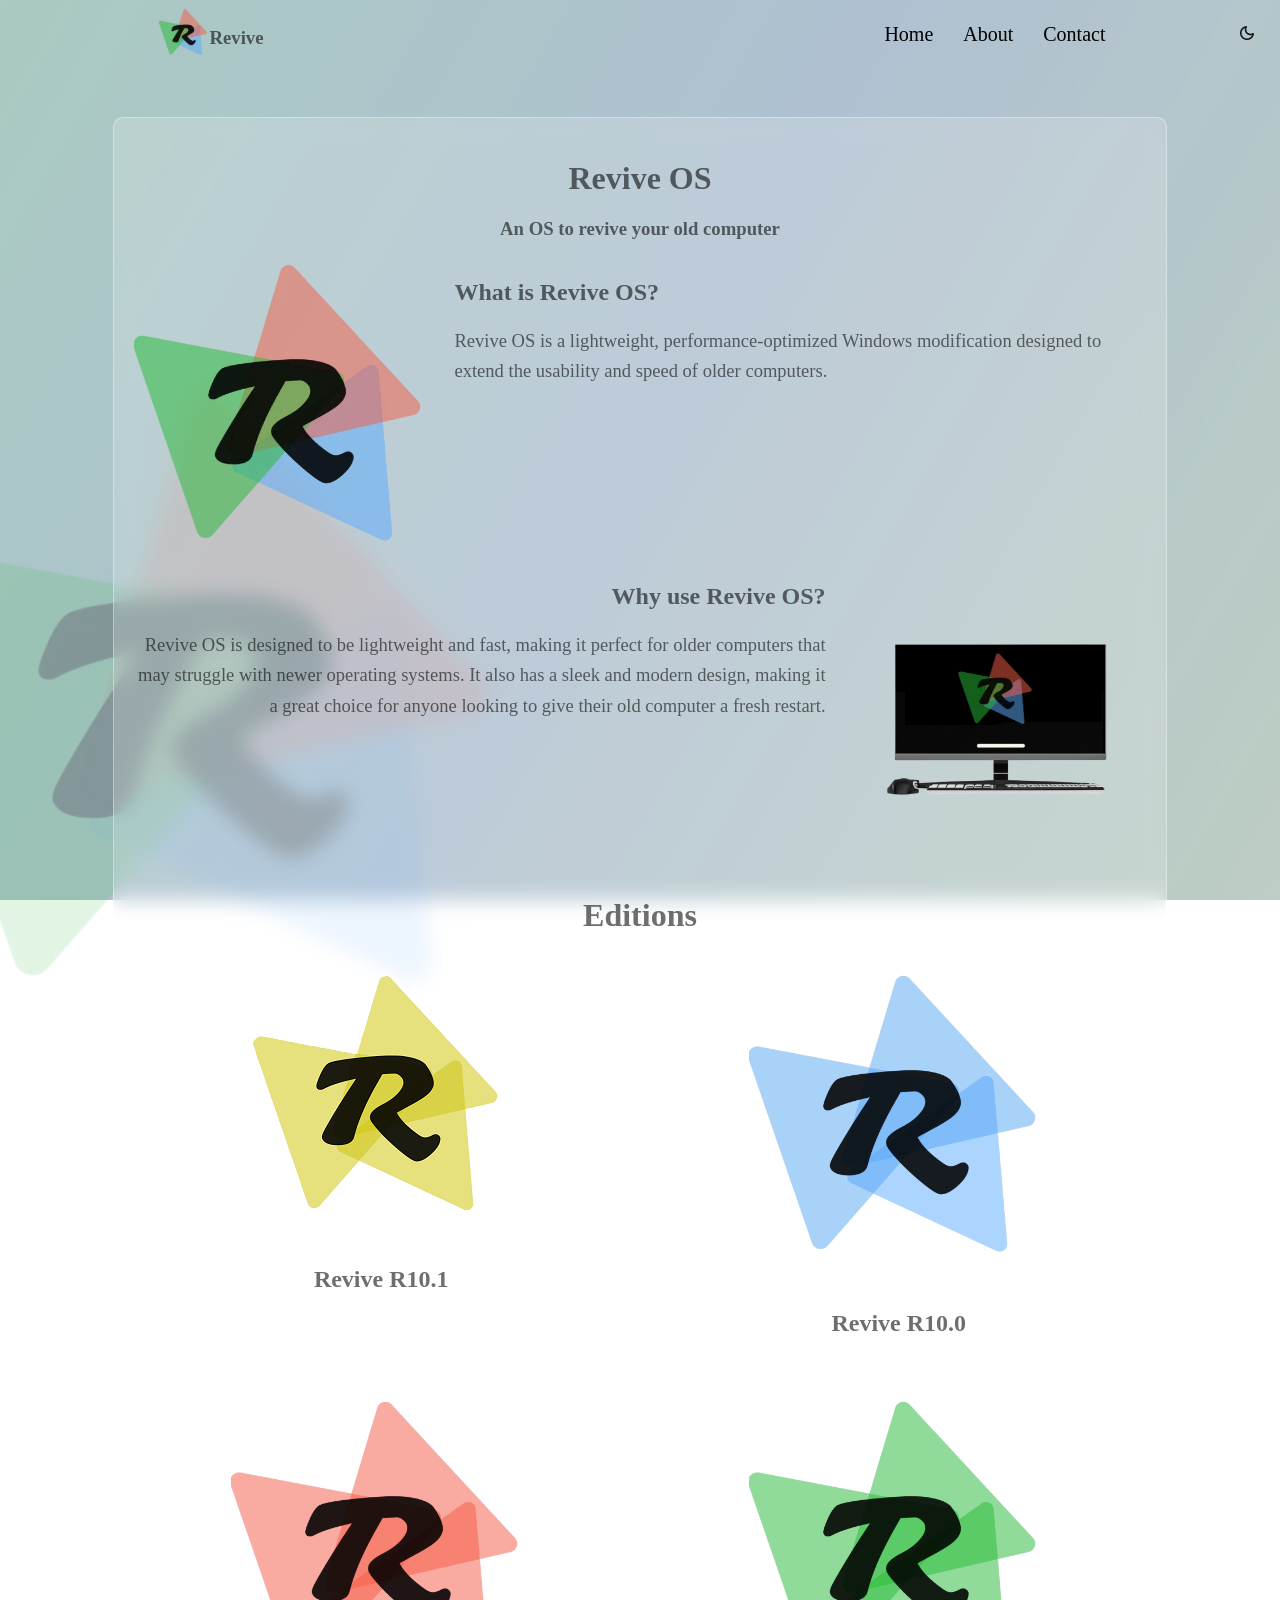
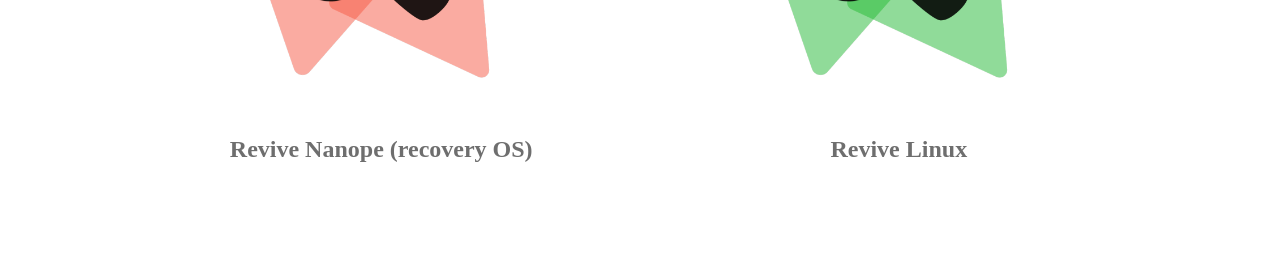
==== commit 9b05c1fd: "Fix edition link for Revive R10.1 Beta 1 Updated the edition link to point to the correct download U" ====
--- a/index.html
+++ b/index.html
@@ -54,7 +54,7 @@
             <h1>Editions</h1>
             <div class="editions-grid">
                 <div class="edition-card" data-soon="false">
-                    <a class="edition-link" href="https://example.com" target="_blank" rel="noopener noreferrer">
+                    <a class="edition-link" href="https://archive.org/download/revive-r-10.1-beta-1/Revive%20R10.1%20Beta%201.iso" target="_blank" rel="noopener noreferrer">
                         <div class="edition-media">
                             <img class="edition-image" src="./Assets/img/revive-r10-1.webp" alt="Revive R10.1">
                         </div>
@@ -80,11 +80,10 @@
                 <div class="edition-card" data-soon="true">
                     <a class="edition-link" href="https://example.com" target="_blank" rel="noopener noreferrer">
                         <div class="edition-media">
-                            <span class="soon-stamp">COMING SOON</span>
                             <img class="edition-image" src="./Assets/img/revive-os-linux.webp" alt="Revive Linux">
                         </div>
                     </a>
-                    <h2>Revive Linux (coming soon)</h2>
+                    <h2>Revive Linux</h2>
                 </div>
             </div>
         </div>
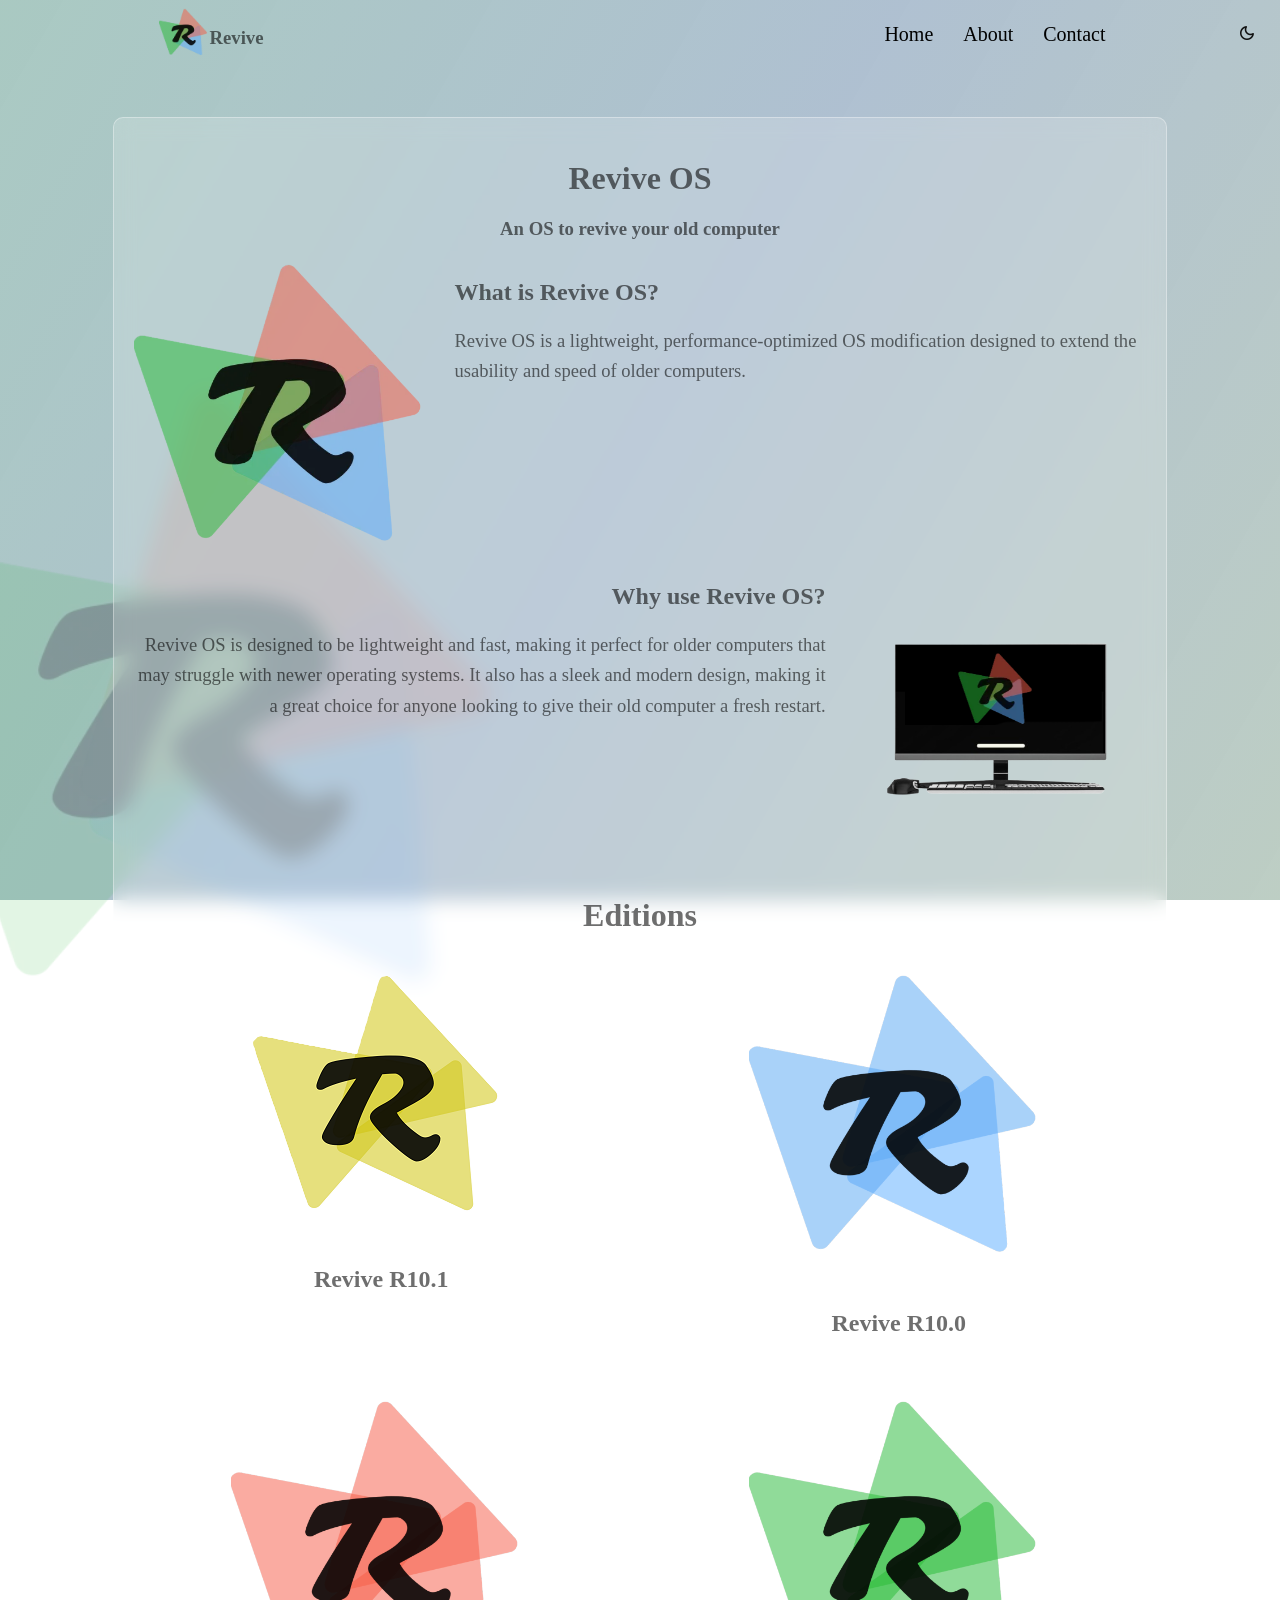
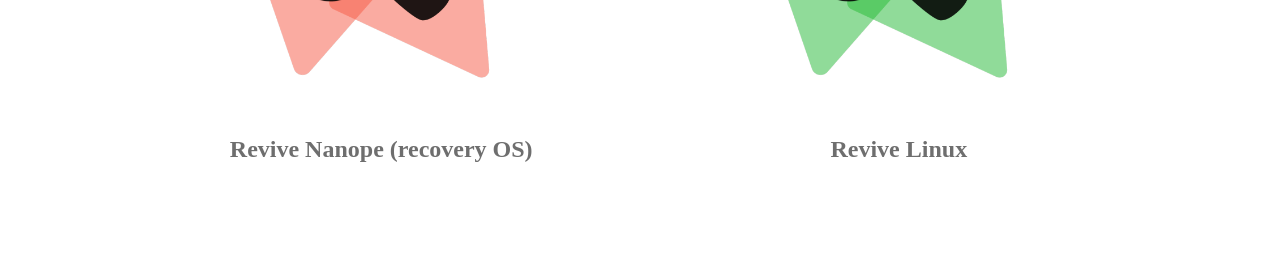
==== commit 526f53cb: "Fix nanos opinion" ====
--- a/index.html
+++ b/index.html
@@ -12,6 +12,23 @@
     <title>Revive OS</title>
     <link rel="stylesheet" href="style.css">
     <link rel="icon" type="image/png" sizes="32x32" href="favicon.webp">
+
+    <meta
+    content="Revive OS - yet another operating system."
+    name="description" />
+    <meta data-rh="true" property="og:type" content="article" />
+    <meta data-rh="true" property="og:title" content="Revive OS - yet another operating system." />
+    <meta data-rh="true" property="og:description"
+    content="Revive OS is a lightweight and fast OS, making it perfect for older computers that may struggle with newer operating systems. It also has a sleek and modern design, making it a great choice for anyone looking to give their old computer a fresh restart..">
+    <meta data-rh="true" property="og:url" content="https://revive-os.github.io/" />
+    <meta data-rh="true" property="og:image"
+    content="./Assets/img/favicon.webp"
+
+    <link rel="icon" href="./Assets/img/favicon.webp" type="image/png">
+    <link href="https://github.com/Revive-OS/revive-os.github.io/blob/main/Assets/img/favicon.webp?raw=true" rel="apple-touch-icon" />
+
+
+
 </head>
 <body>
     <button id="themeToggle" class="theme-toggle" aria-label="Switch to night mode">
@@ -38,7 +55,7 @@
         </div>
         <div class="info">
         <h2>What is Revive OS?</h2>
-        <p class="lead-copy">Revive OS is a lightweight, performance-optimized Windows modification designed to extend the usability and speed of older computers.</p>
+        <p class="lead-copy">Revive OS is a lightweight, performance-optimized OS modification designed to extend the usability and speed of older computers.</p>
         </div>
     </div>
     <div class="info2">
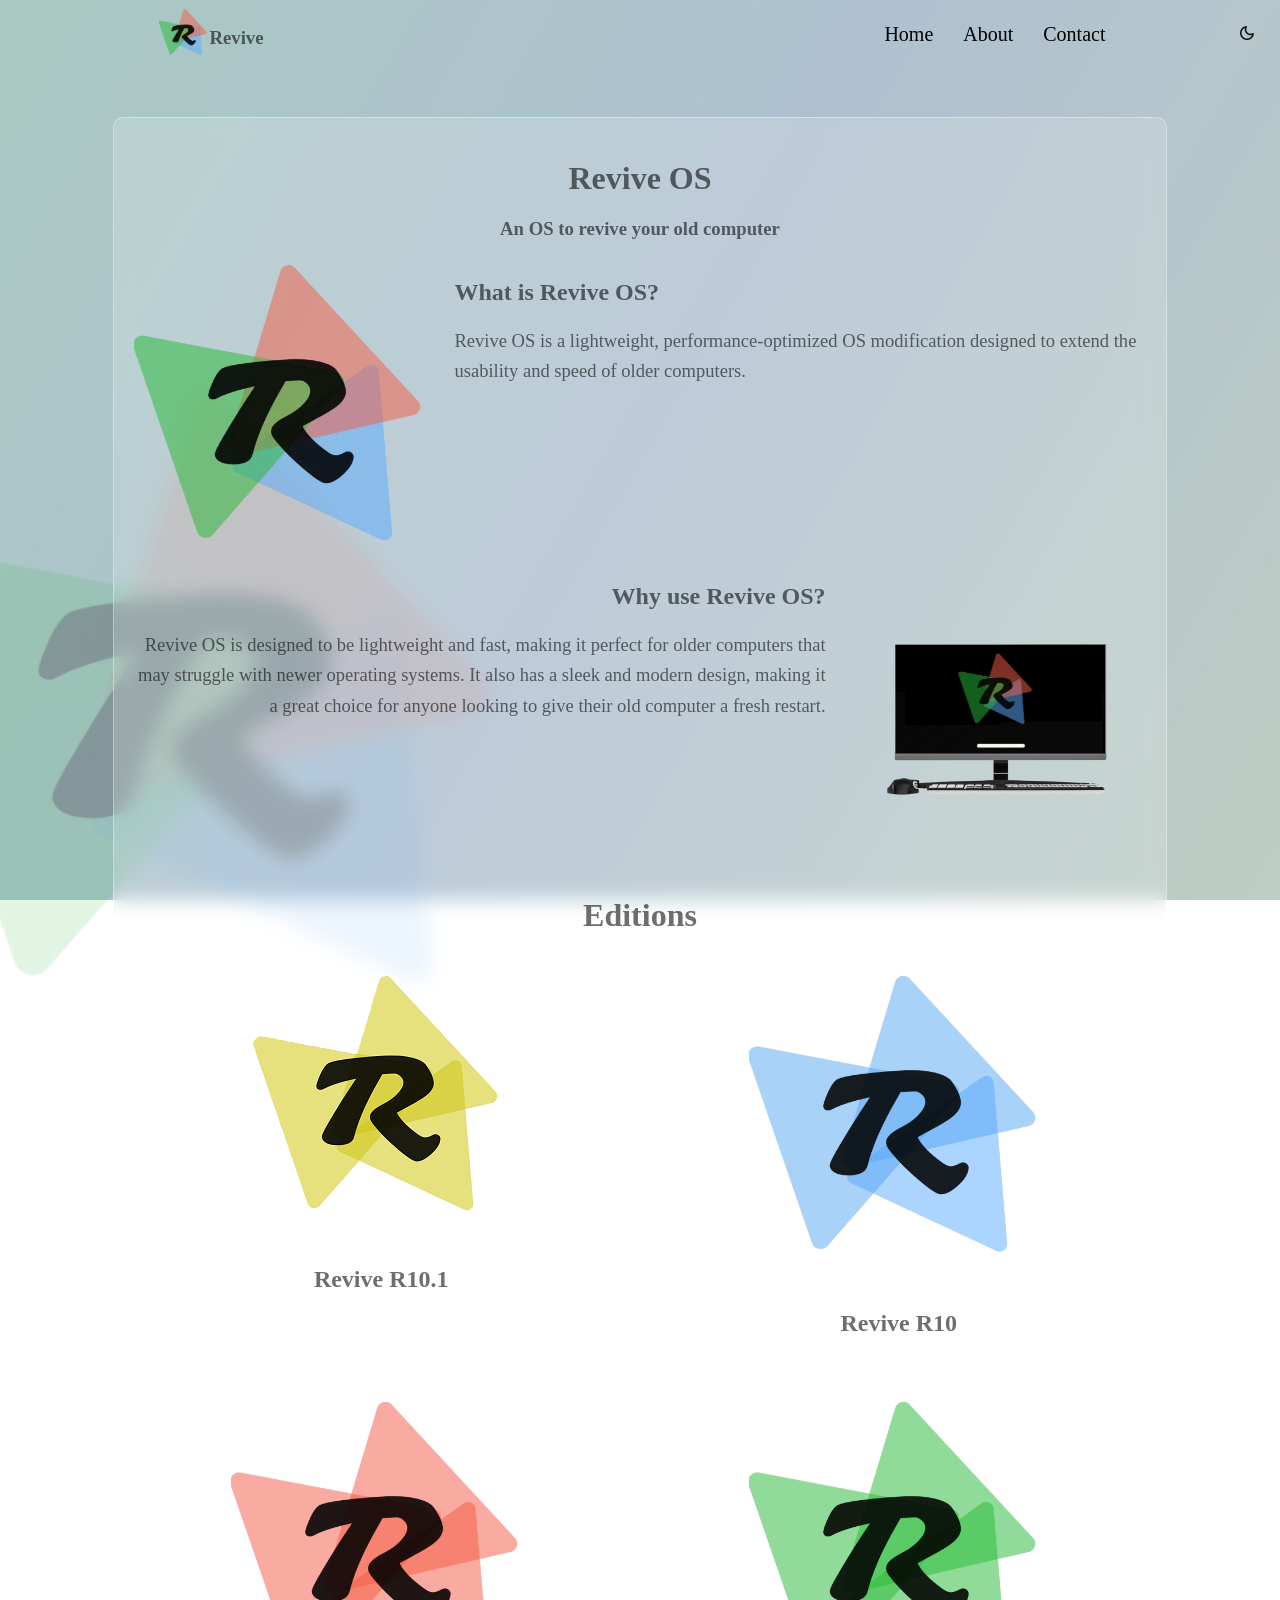
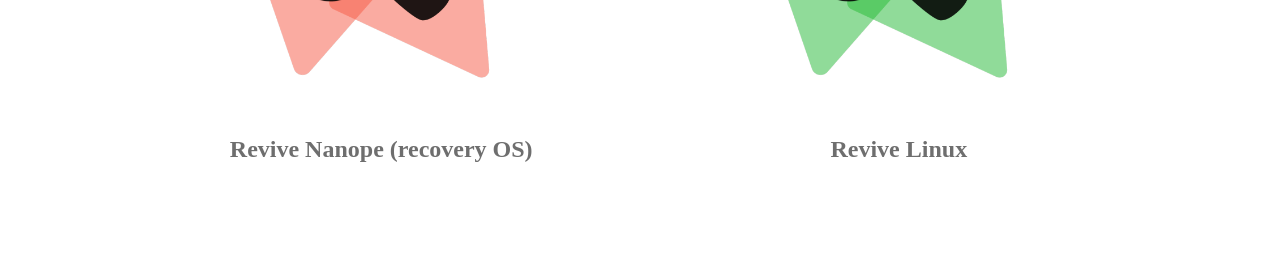
==== commit d6d64c7b: "Update index.html" ====
--- a/index.html
+++ b/index.html
@@ -79,12 +79,12 @@
                     <h2>Revive R10.1</h2>
                 </div>
                 <div class="edition-card" data-soon="false">
-                    <a class="edition-link" href="https://example.com" target="_blank" rel="noopener noreferrer">
+                    <a class="edition-link" href="https://drive.google.com/drive/folders/1TVYDzmNlJ5cx9WXHYxJo3AZTqWSR26PF" target="_blank" rel="noopener noreferrer">
                         <div class="edition-media">
                             <img class="edition-image" src="./Assets/img/revive-r10-0.webp" alt="Revive R10.0">
                         </div>
                     </a>
-                    <h2>Revive R10.0</h2>
+                    <h2>Revive R10</h2>
                 </div>
                 <div class="edition-card" data-soon="false">
                     <a class="edition-link" href="https://example.com" target="_blank" rel="noopener noreferrer">
